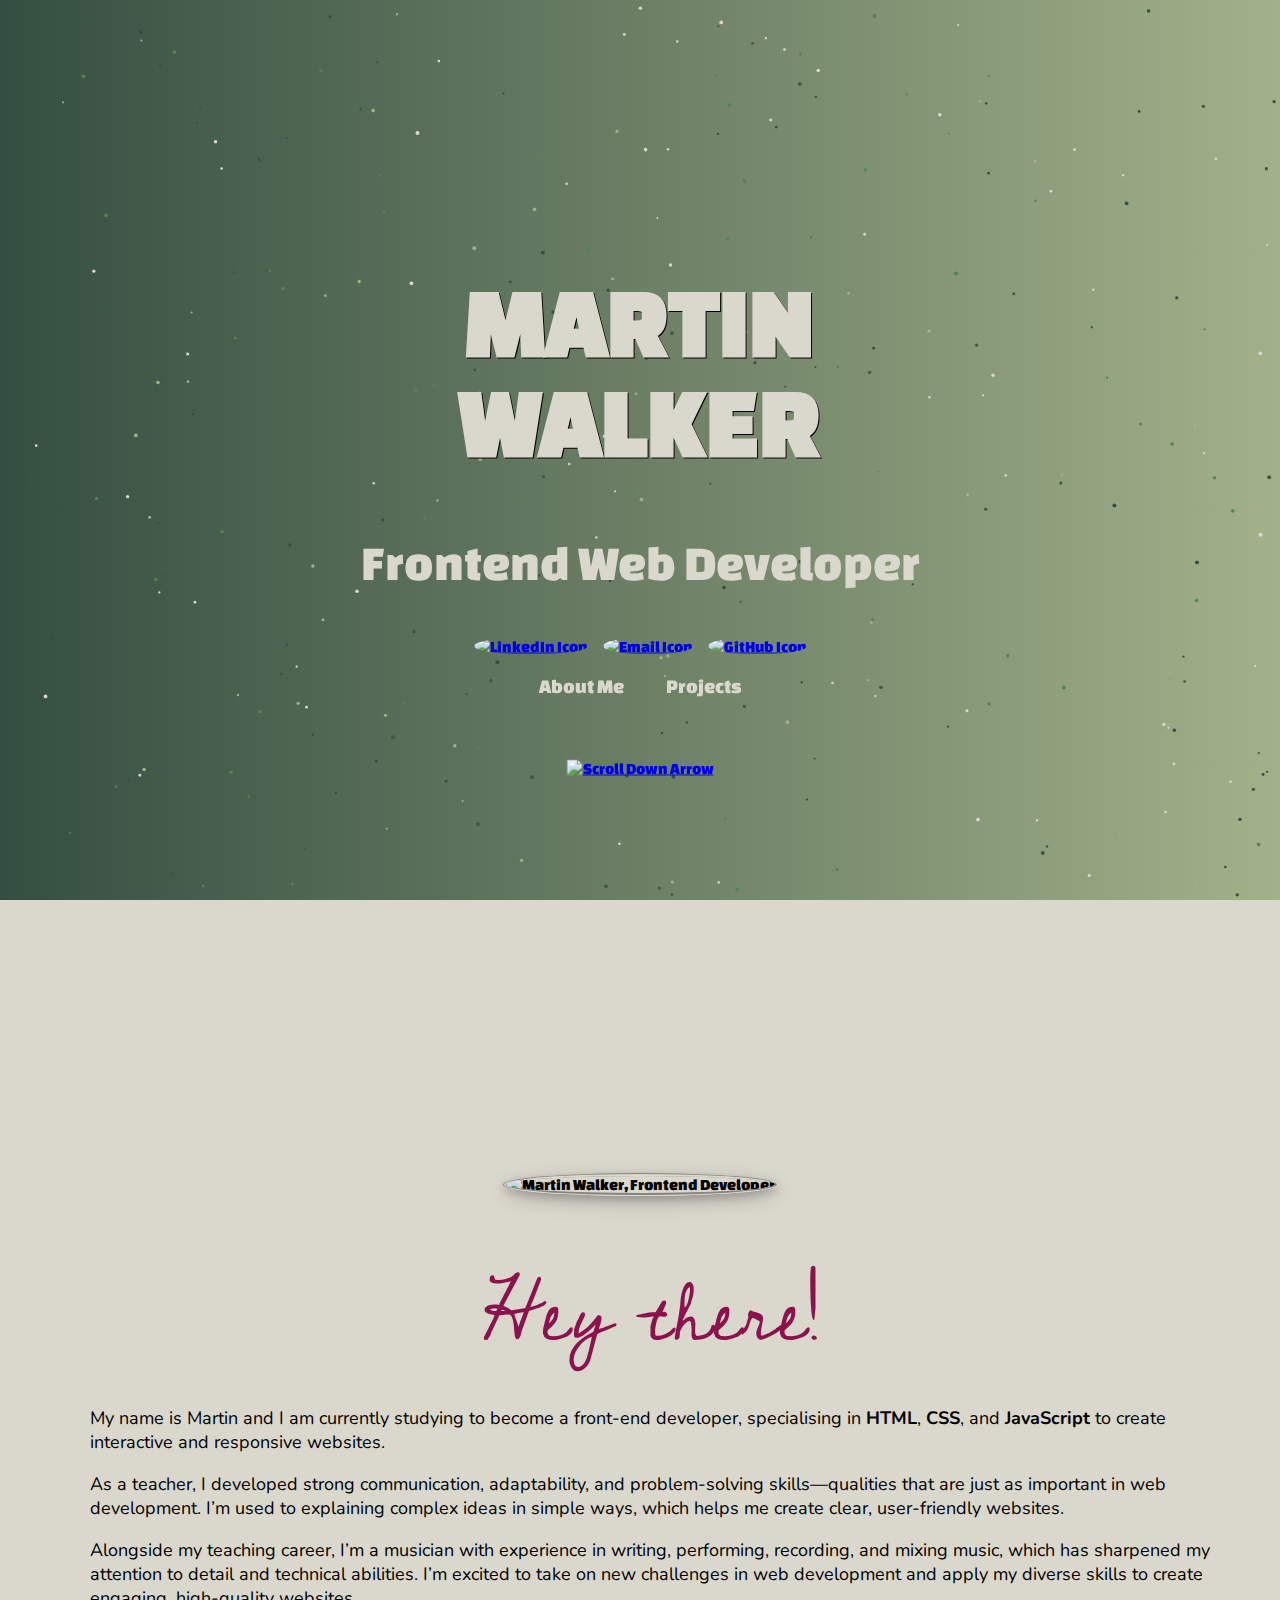
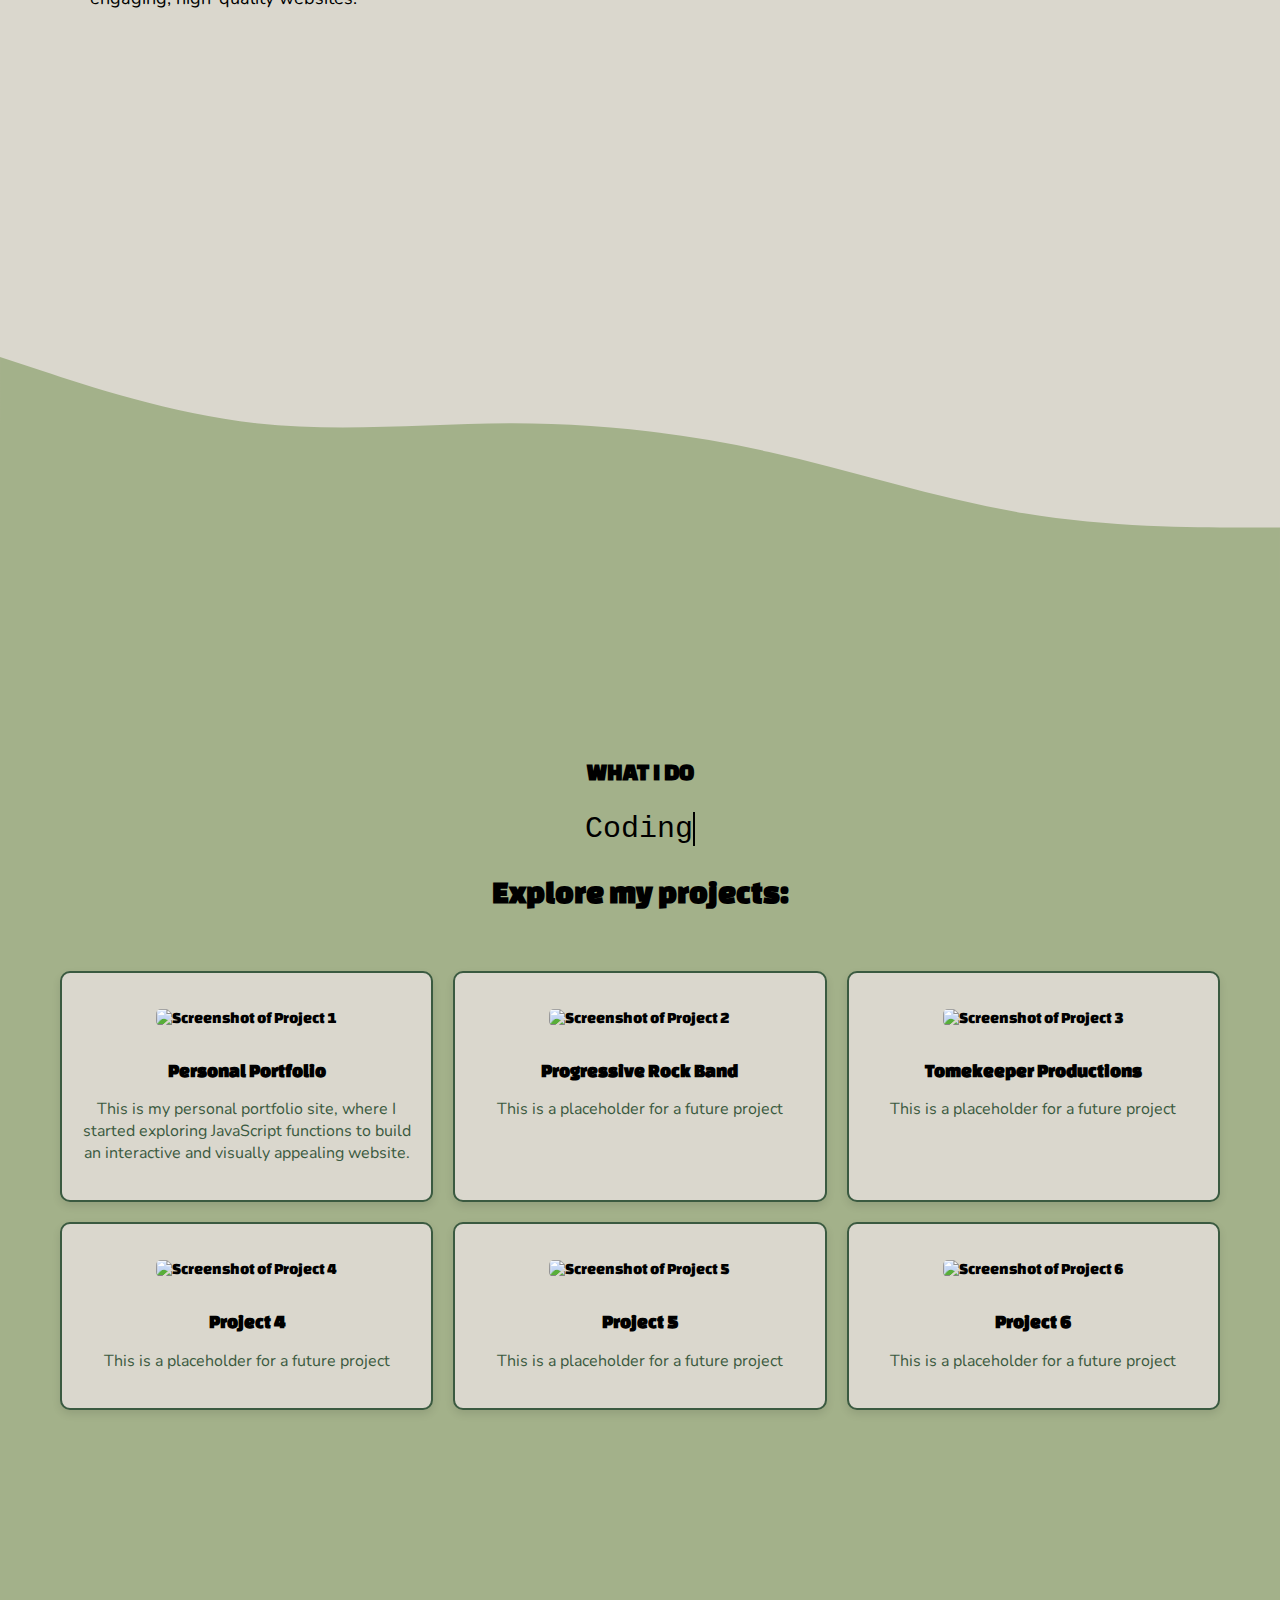
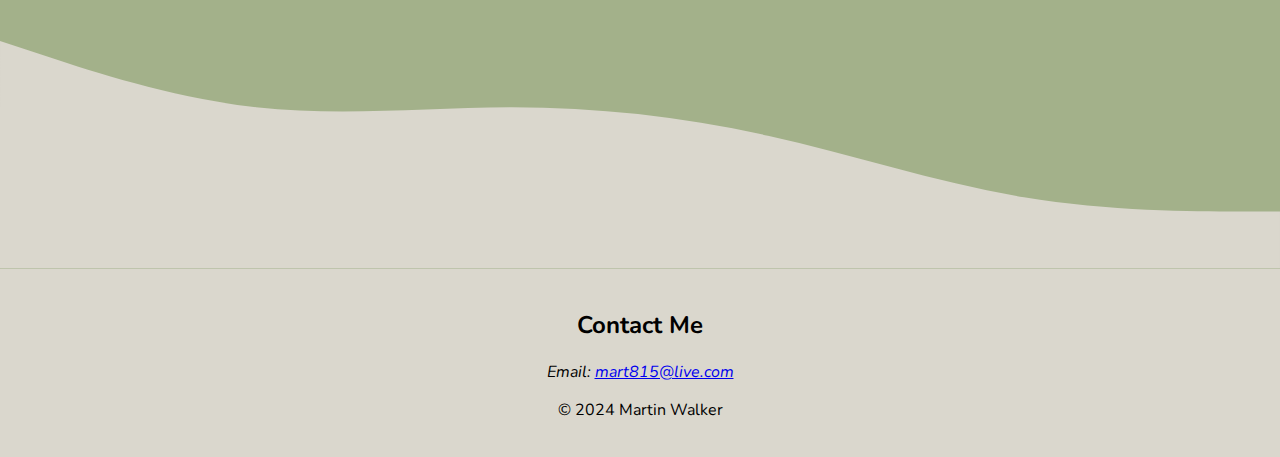
==== Portfolio2.html @ 0b98f85f "Add files via upload" ====
<!DOCTYPE html>
<html lang="en">

<head>
    <meta charset="UTF-8">
    <meta name="viewport" content="width=device-width, initial-scale=1.0"> 
    <link rel="preconnect" href="https://fonts.googleapis.com">
    <link rel="preconnect" href="https://fonts.gstatic.com" crossorigin>
    <link href="https://fonts.googleapis.com/css2?family=Changa+One:ital@0;1&display=swap" rel="stylesheet">
    <link href="https://fonts.googleapis.com/css2?family=Cedarville+Cursive&display=swap" rel="stylesheet">
    <link href="https://fonts.googleapis.com/css2?family=Nunito:ital,wght@0,200..1000;1,200..1000&display=swap" rel="stylesheet">
    <link rel="stylesheet" href="portfolio2.css">
    <title>Portfolio Project 1</title>
</head>

<body>
    
    <section>
        <canvas id="myCanvas" role="img" aria-label="Animated background canvas for visual effect."></canvas>
        <header class="header">
            <h1 class="site-title">MARTIN WALKER</h1>
            <p class="site-description">Frontend Web Developer</p>

            <nav aria-label="Social Media Links" class="header-icons">
                <a aria-label="My LinkedIn Profile" target="_blank" href="https://uk.linkedin.com/">
                    <img src="/Images2/linkedin-icon.png" alt="LinkedIn Icon" class="social-icon">
                </a>
                <a aria-label="My Email Address" href="mailto:mart815@live.com?subject=Inquiry%20About%20Front-End%20Development%20Services%20&body=Hello%20Martin,%20I%20would%20like%20to%20get%20in%20touch!" target="_blank">
                    <img src="/Images2/email-icon.png" alt="Email Icon" class="social-icon">
                </a>
                
                <a aria-label="My GitHub Profile" target="_blank" href="https://github.com/MartinWalker815">
                    <img src="Images2/github-icon.png" alt="GitHub Icon" class="social-icon">
                </a>
            </nav>

            <nav aria-label="Main Navigation" class="header-links">
                <a class="link" href="#about" data-scroll="">About Me</a>
                <a class="link" href="#projects" data-scroll="">Projects</a>
            </nav>

            <nav aria-label="Scroll Down">
                <a href="#about" class="scroll-down">
                    <img src="Images2/chevron-arrow.png" alt="Scroll Down Arrow">
                    <i class="chevron-down" aria-hidden="true"></i>
                </a>
            </nav>
        </header>
    </section>

    <main>
        <!-- About Section -->
        <section id="about">
            <div class="about-container">
                <h2 class="visually-hidden">About Me</h2>
                <img src="/Images2/profile1.JPG" alt="Martin Walker, Frontend Developer" class="about-image">
                <article class="about-text">
                    <h3 class="hey">Hey there!</h3>
                    <p>My name is Martin and I am currently studying to become a front-end developer, specialising in <b>HTML</b>, <b>CSS</b>, and <b>JavaScript</b> to create interactive and responsive websites.</p>
                    <p>As a teacher, I developed strong communication, adaptability, and problem-solving skills—qualities that are just as important in web development. I’m used to explaining complex ideas in simple ways, which helps me create clear, user-friendly websites.</p>
                    <p>Alongside my teaching career, I’m a musician with experience in writing, performing, recording, and mixing music, which has sharpened my attention to detail and technical abilities. I’m excited to take on new challenges in web development and apply my diverse skills to create engaging, high-quality websites.</p>
                </article>
            </div>
        </section>

        <!-- Divider 1 -->
        <div class="wave-divider1" aria-hidden="true">
            <svg viewBox="0 0 1440 320">
                <path class="wave-path1" d="M0,64L48,80C96,96,192,128,288,138.7C384,149,480,139,576,138.7C672,139,768,149,864,170.7C960,192,1056,224,1152,240C1248,256,1344,256,1392,256L1440,256L1440,320L1392,320C1344,320,1248,320,1152,320C1056,320,960,320,864,320C768,320,672,320,576,320C480,320,384,320,288,320C192,320,96,320,48,320L0,320Z"></path>
            </svg>
        </div>

        <!-- Projects Section -->
        <section id="projects">
            <header class="projects-container">
                <h2>WHAT I DO</h2>
            <div class="typewriter-container">
                <span class="typewriter" aria-live="polite"><span class="text"></span></span>
            </div>
                <h1 id="typing-title">Explore my projects:</h1>
            

            <div class="projects-container">
                <div class="grid-container">
                    <article class="grid-item">
                        <a href="https://www.github.com" aria-label="Project 1">
                            <figure>
                                <img src="Images2/project1.png" alt="Screenshot of Project 1" class="grid-image">
                                <figcaption class="grid-text" style="display: none;"><b>Personal Portfolio</b></figcaption> 
                            </figure>
                            <h3 class="grid-heading">Personal Portfolio</h3> 
                            <p class="grid-description">This is my personal portfolio site, where I started exploring JavaScript functions to build an interactive and visually appealing website.</p>
                        </a>
                    </article>
        
                    <article class="grid-item">
                        <a href="https://www.gloomisokay.com" aria-label="Project 2">
                            <figure>
                                <img src="Images2/project2.png" alt="Screenshot of Project 2" class="grid-image">
                                <figcaption class="grid-text" style="display: none;"><b>Progressive Rock Band</b></figcaption> 
                            </figure>
                            <h3 class="grid-heading">Progressive Rock Band</h3> 
                            <p class="grid-description">This is a placeholder for a future project</p>
                        </a>
                    </article>
        
                    <article class="grid-item">
                        <a href="https://www.tomekeeperproductions.com/" aria-label="Project 3">
                            <figure>
                                <img src="Images2/project3.png" alt="Screenshot of Project 3" class="grid-image">
                                <figcaption class="grid-text" style="display: none;"><b>Tomekeeper Productions</b></figcaption> 
                            </figure>
                            <h3 class="grid-heading">Tomekeeper Productions</h3> 
                            <p class="grid-description">This is a placeholder for a future project</p>
                        </a>
                    </article>
        
                    <article class="grid-item">
                        <a href="https://www.github.com" aria-label="Project 4">
                            <figure>
                                <img src="Images2/project4.jpg" alt="Screenshot of Project 4" class="grid-image">
                                <figcaption class="grid-text" style="display: none;"><b>Project 4</b></figcaption> 
                            </figure>
                            <h3 class="grid-heading">Project 4</h3> 
                            <p class="grid-description">This is a placeholder for a future project</p>
                        </a>
                    </article>
        
                    <article class="grid-item">
                        <a href="https://www.github.com" aria-label="Project 5">
                            <figure>
                                <img src="Images2/project5.jpg" alt="Screenshot of Project 5" class="grid-image">
                                <figcaption class="grid-text" style="display: none;"><b>Project 5</b></figcaption> 
                            </figure>
                            <h3 class="grid-heading">Project 5</h3> 
                            <p class="grid-description">This is a placeholder for a future project</p>
                        </a>
                    </article>
        
                    <article class="grid-item">
                        <a href="https://www.github.com" aria-label="Project 6">
                            <figure>
                                <img src="Images2/project6.jpg" alt="Screenshot of Project 6" class="grid-image">
                                <figcaption class="grid-text" style="display: none;"><b>Project 6</b></figcaption> 
                            </figure>
                            <h3 class="grid-heading">Project 6</h3> 
                            <p class="grid-description">This is a placeholder for a future project</p>
                        </a>
                    </article>
                </div>
            </div>
            </header>
        </section>



        <!-- Divider 2 -->
        <div class="wave-divider2" aria-hidden="true">
            <svg viewBox="0 0 1440 320">
                <path class="wave-path2" d="M0,64L48,80C96,96,192,128,288,138.7C384,149,480,139,576,138.7C672,139,768,149,864,170.7C960,192,1056,224,1152,240C1248,256,1344,256,1392,256L1440,256L1440,320L1392,320C1344,320,1248,320,1152,320C1056,320,960,320,864,320C768,320,672,320,576,320C480,320,384,320,288,320C192,320,96,320,48,320L0,320Z"></path>
            </svg>
        </div>
    </main>

    <footer>
        <h2>Contact Me</h2>
    <address>
        <p>Email: <a href="mailto:mart815@live.com">mart815@live.com</a></p>
    </address>
        <p>&copy; 2024 Martin Walker</p>
    </footer>

    <script src="portfolio2.js"></script>
</body>
</html>
---- portfolio2.css ----
:root {
      /* Widths */
    --desktop-width: 1440px;
    --mobile-width: 375px;
    overflow-x: hidden;
    

      /* Colors */
    --dark-green: #344e41;
    --medium-green: #3a5a40;
    --light-green: #588157;
    --lighter-green: #a3b18a;
    --off-white: #dad7cd;
    
    box-sizing: border-box;
}


html {
    font-family: Changa One, sans-serif; 
    scroll-behavior: smooth;
}

section {
    position: relative; 
    z-index: 2;         
    height: 100vh;      
    display: flex;
    align-items: center;
    justify-content: center;
    text-align: center;
    margin: 0;
    padding: 0;
}

canvas {
    position: absolute;
    top: 0;
    left: 0;
    width: 100vw;
    height: 100vh;
    background-image: linear-gradient(to right, #344e41, #a3b18a);
    z-index: 1;
}


body {
    margin: 0;
    padding: 0;
}

/* Header */ 

.header {
    position: absolute;
    top: 50%;
    left: 50%;
    transform: translate(-50%, -50%);
    color: var(--off-white);
    z-index: 2;
    text-align: center;
}

.header .site-title {
    font-size: 100px;
    display: block;
    line-height: 1;
    text-shadow: 1px 1px black;
}

.header .site-description {
    font-size: 50px;
    display: block;
    line-height: 1;
    margin-top: 10px;
}

/* Header Icons */ 
.header-icons {
    margin-top: 30px;
    margin-bottom: 20px; 
    display: flex;
    justify-content: center; 
    gap: 15px; 
    z-index: 2;  
    position: relative;  
}


.social-icon {
    width: 40px;
    height: 40px;
    border-radius: 50%;
    transition: transform 0.3s ease;
}

.social-icon:hover {
    transform: scale(1.5);
    filter: brightness(2.0);
}


/* Header Links */
.header-links .link {
    color: var(--off-white);
    text-decoration: none;
    font-size: 20px;
    margin: 20px;
    margin-bottom: 100px;
}

.header-links :hover {
    text-decoration: underline;
}

/* arrow */

.scroll-down {
    position: absolute;
    z-index: 3;
    bottom: -80px;
    left: 50%;
    transform: translateX(-50%);
    cursor: pointer;
    animation: pulseOpacity 1.3s infinite;
}

@keyframes pulseOpacity {
    0%, 100% {
        opacity: 1;
    }
    50% {
        opacity: 0.6;
    }
}

.scroll-down img {
    width: 50px;
    height: auto;
}


/* About Me Section */

#about {
    background-color: var(--off-white);
    display: flex;
    justify-content: center;
    align-items: center;
    height: auto;
    min-height: 100vh;
    overflow: auto;
    padding: 50px 20px;
}


.about-image {
    max-width: 50%; 
    height: 200px;
    border-radius: 50%;
    border-style: groove;
    border-color:var(--off-white);
    margin-top: 0px;
    box-shadow: 0 4px 8px 0 rgba(0, 0, 0, 0.2), 0 6px 20px 0 rgba(0, 0, 0, 0.19);
    transition: transform 0.4s ease, filter 0.4s ease, box-shadow 0.4s ease;
    transform-style: preserve-3d; 
}

.about-container {
    perspective: 1000px;
}

.about-image:hover {
    transform: rotateY(10deg) rotateX(10deg);
    filter: brightness(2.2) contrast(1.2) saturate(0%); 
    box-shadow: 0 15px 25px rgba(0, 0, 0, 0.2); 
}


.about-text {
    max-width: 100%;
    text-align: left;
    margin-left: 20px;
    font-family: nunito, sans-serif;
    padding: 0 50px;
    font-size: 18px;
    position: relative;
}


.hey {
    font-family: "Cedarville Cursive", cursive;
    color: #8d114d;
    font-size: 80px;
    font-weight: normal;
    line-height: 80px;
    letter-spacing: 1px;
    text-transform: none;
    text-align: center;
    margin-bottom: 50px;
}

.visually-hidden {
    position: absolute;
    width: 1px;
    height: 1px;
    margin: -1px;
    padding: 0;
    overflow: hidden;
    clip: rect(0, 0, 0, 0);
    border: 0;
}

/* Dividers */

.wave-divider1 {
    background-color: var(--off-white);
    position: relative;
    width: 100%;
    height: auto;
    overflow: hidden;
}

.wave-path1 {
    animation: moveWave 4s ease-in-out infinite alternate;
    fill:#a3b18a;
}

@keyframes moveWave {
    0% {
        transform: translateY(0);
    }
    100% {
        transform: translateY(50px);
    }
}

svg {
    display: block;
    margin: 0;
    padding: 0;
    width: 100%;
    height: auto;
}

.wave-divider2 {
    background-color: var(--lighter-green);
    position: relative;
    width: 100%;
    height: auto;
    overflow: hidden;
}

.wave-path2 {
    animation: moveWave 4s ease-in-out infinite alternate;
    fill: var(--off-white);
}

/* Projects Section */
#projects {
    background-color: var(--lighter-green);
    display: flex;
    justify-content: center;
    align-items: center;
    height: auto;
    min-height: 100vh;
    overflow: auto;
    padding: 50px 20px;
}

.projects-container {
    max-width: 1200px;
    padding: 20px;
    text-align: center;
}

.grid-container {
    display: grid;
    grid-template-columns: repeat(3, 1fr);
    grid-gap: 20px;
    margin-top: 20px;
}

.grid-item {
    display: flex;
    flex-direction: column;
    align-items: center;
    justify-content: flex-start;
    text-align: center;
    background-color: var(--off-white);
    border: 2px solid var(--medium-green);
    box-shadow: 0 4px 8px rgba(0, 0, 0, 0.1);
    border-radius: 10px;
    transition: transform 0.3s ease, box-shadow 0.3s ease;
    text-decoration: none;
    padding: 20px;
    color: inherit;
    position: relative; 
    overflow: hidden;
}

.grid-item a {
    text-decoration: none;
    color: inherit;
}

.grid-item:hover {
    transform: scale(1.05);
    background-color: whitesmoke;
    box-shadow: 0 8px 16px rgba(0, 0, 0, 0.2);
}

.grid-image {
    width: 100%; 
    height: auto; 
    max-height: 250px;
    object-fit: cover;
    margin-bottom: 15px;
    border-radius: 5px;
    flex-shrink: 0;
}


.grid-text {
    font-family: "Nunito", sans-serif;
    font-size: 18px;
    color: var(--dark-green);
    text-decoration: none;
    margin-top: auto; 
}

.grid-description {

    transition: opacity 0.3s ease, visibility 0.3s ease;
    font-size: 16px;
    font-family: "Nunito", sans-serif;
    text-decoration: none;
    color: var(--medium-green);
    margin-top: 10px;
}

.grid-item:hover .grid-image {
    transform: scale(1.05);
    transition: transform 0.5s ease, box-shadow 0.3s ease;
}

/* Typewriter */
.typewriter {
    font-family: monospace;
    font-size: 30px;
    display: inline-block;
    white-space: nowrap;
    overflow: hidden;
    border-right: 2px solid;
    animation: blinkCursor 0.8s steps(1) infinite;
}

.typewriter-container {
    width: 100%;
    height: 50px;
    display: flex;
    align-items: center; 
    justify-content: center; 
    overflow: hidden; 
    white-space: nowrap; 
}


/* Footer */

footer {
    position: static;
    font-family: nunito, sans-serif;
    width: 100%;
    padding: 20px 0;
    background-color: var(--off-white);
    color: black;
    text-align: center;
}


/* Mobile (up to 768px) */
@media (max-width: 768px) {

    .header .site-title {
        font-size: 50px;
    }

    .header .site-description {
        font-size: 30px; 
    }


    .header-icons .social-icon {
        width: 30px;
        height: 30px;
    }

    .about-image {
        max-width: 80%;
        height: auto;
        margin-top: 30px;
    }

    .about-text {
        padding: 0 20px;
        font-size: 16px; 
    }

    .hey {
        font-size: 50px;
        line-height: 50px;
        margin-bottom: 30px;
    }

    footer {
        padding: 10px 0;
        font-size: 14px;
    }
}

/* Smaller Screens */
@media (max-width: 768px) {
    .grid-container {
        grid-template-columns: 1fr 1fr;
    }
}

@media (max-width: 480px) {
    .grid-container {
        grid-template-columns: 1fr;
    }
}
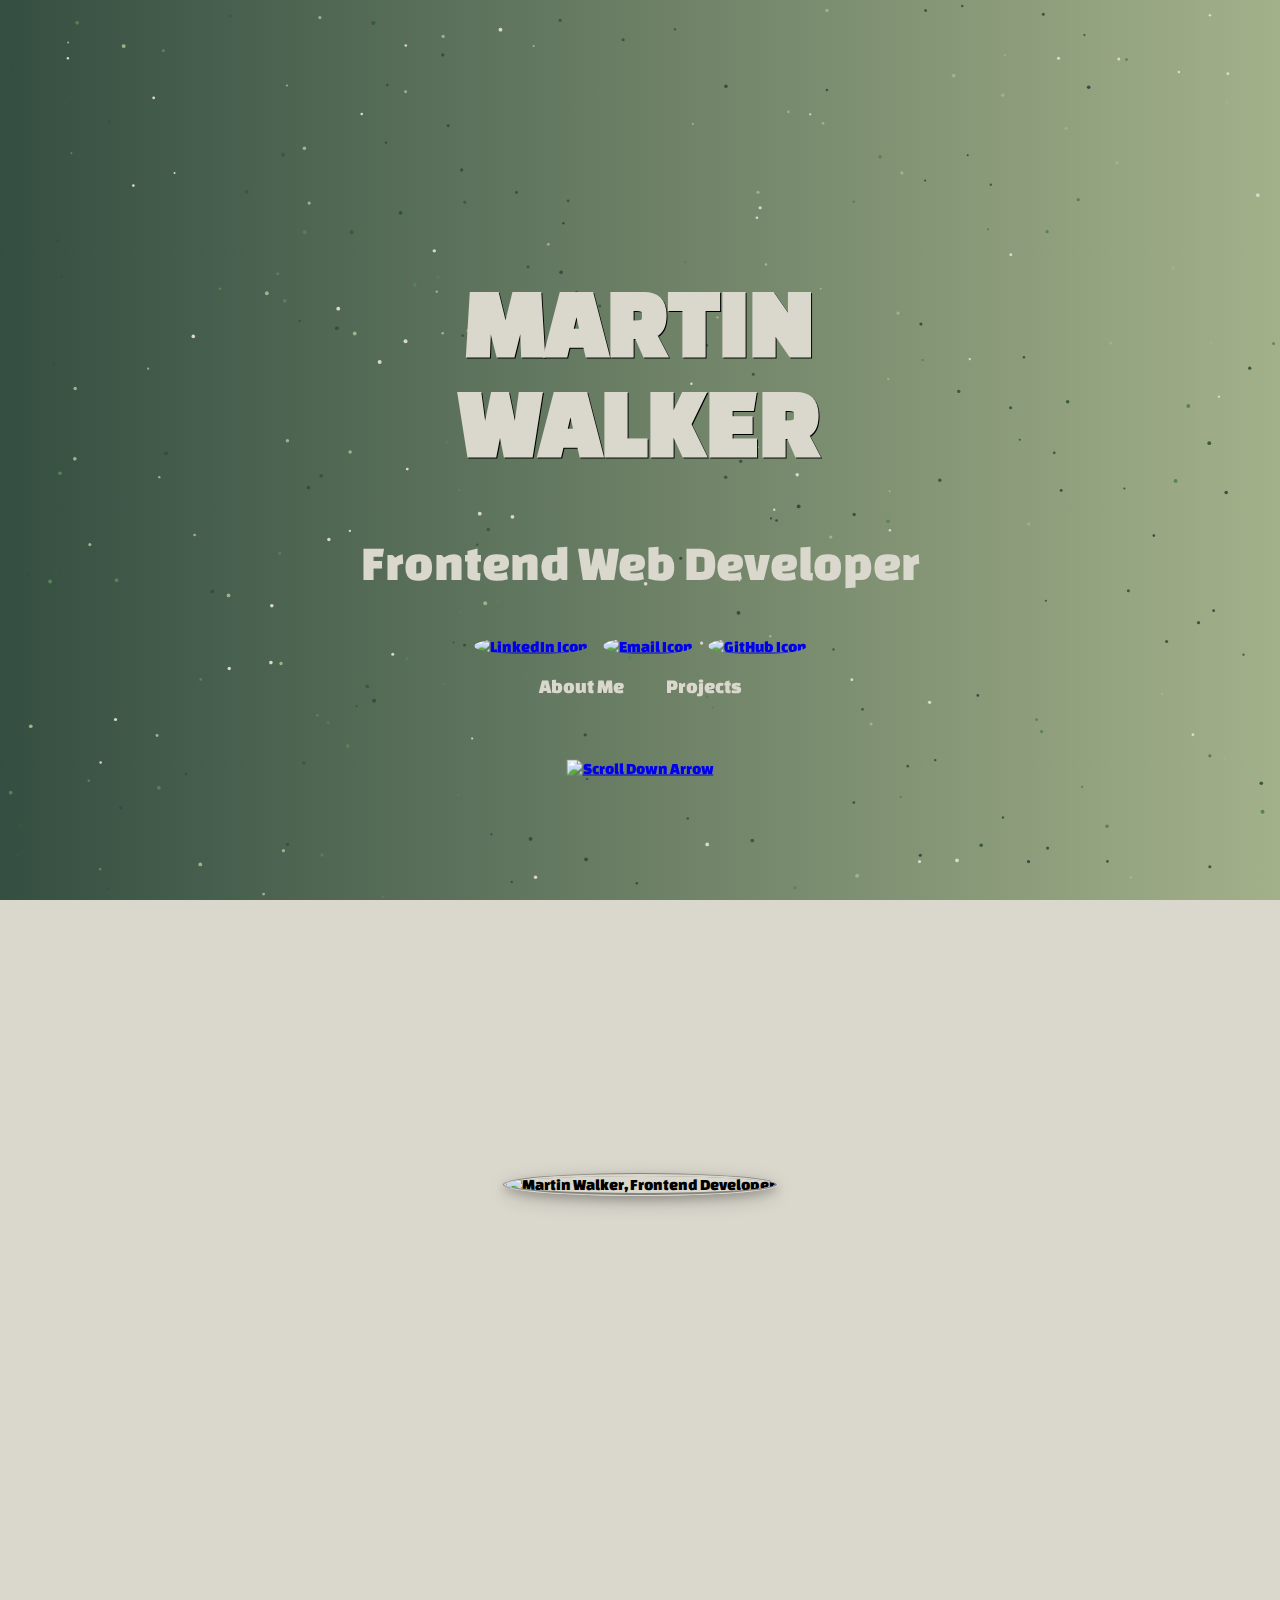
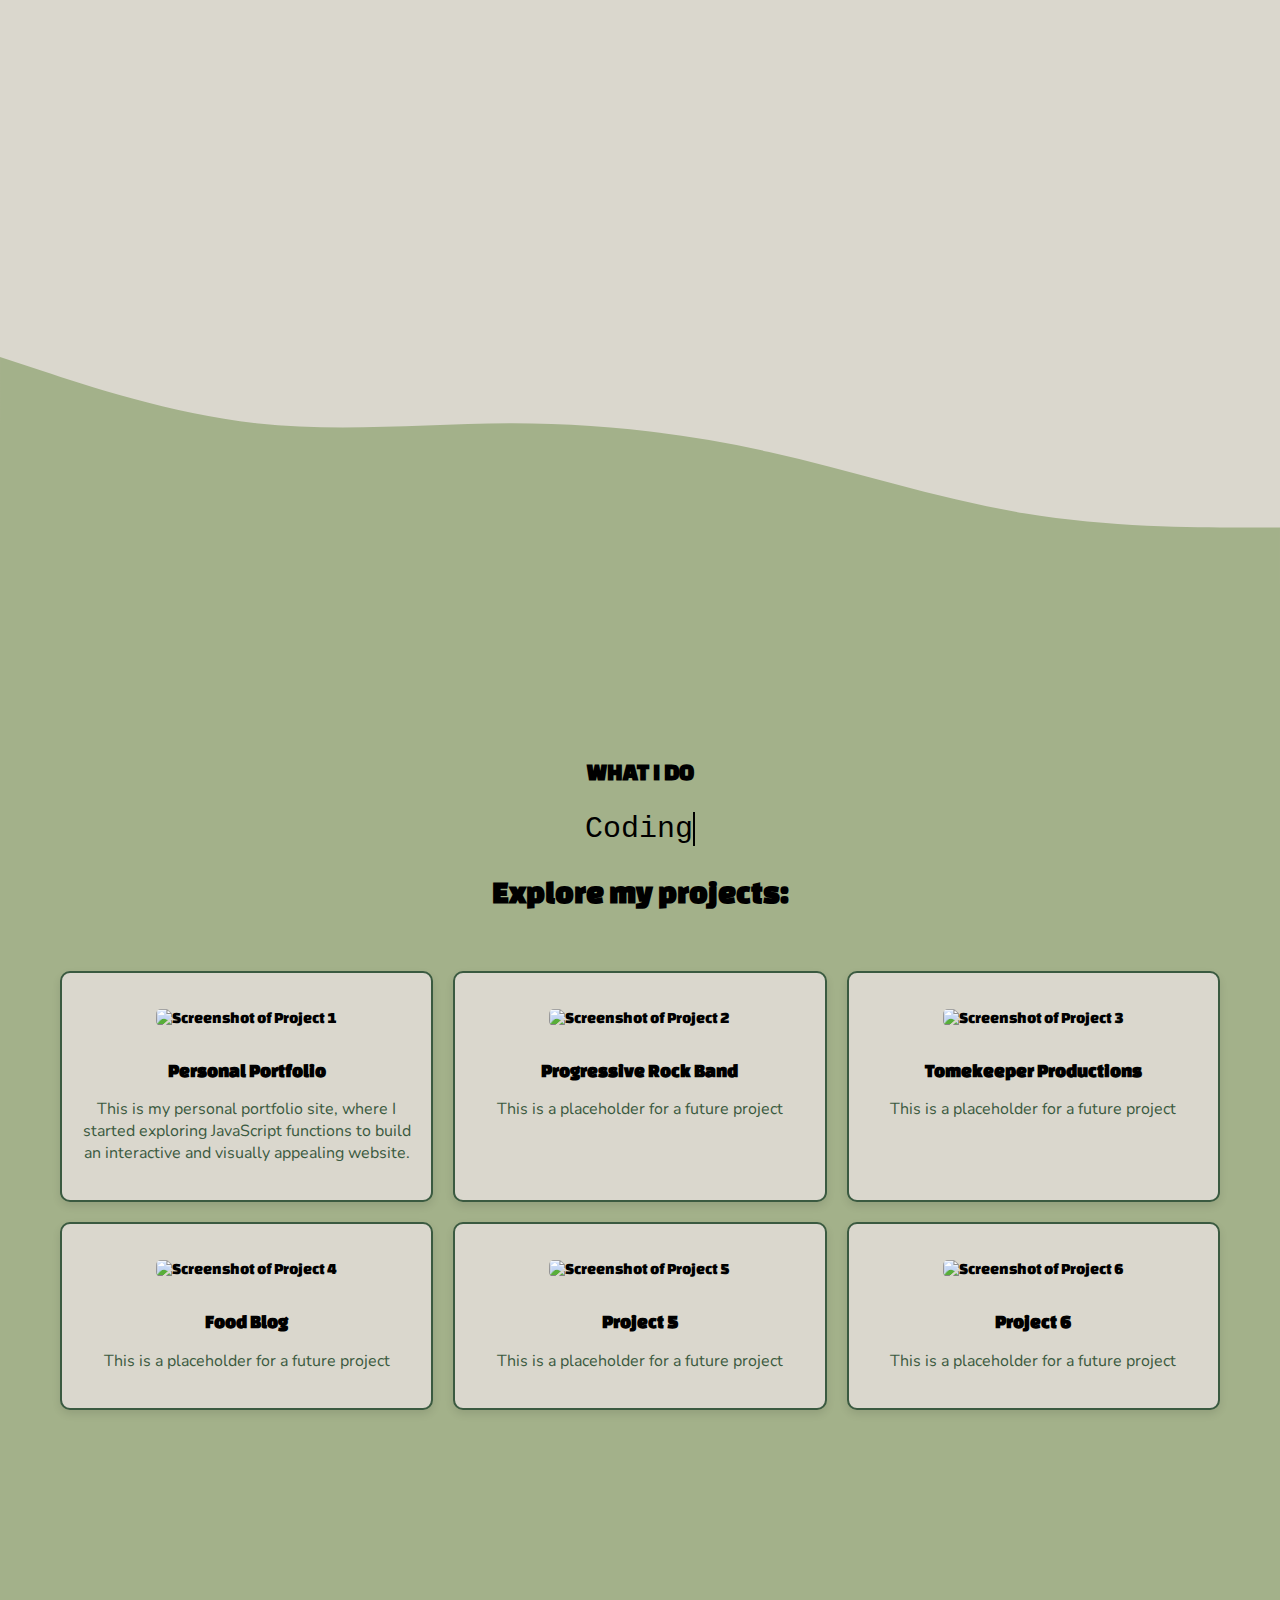
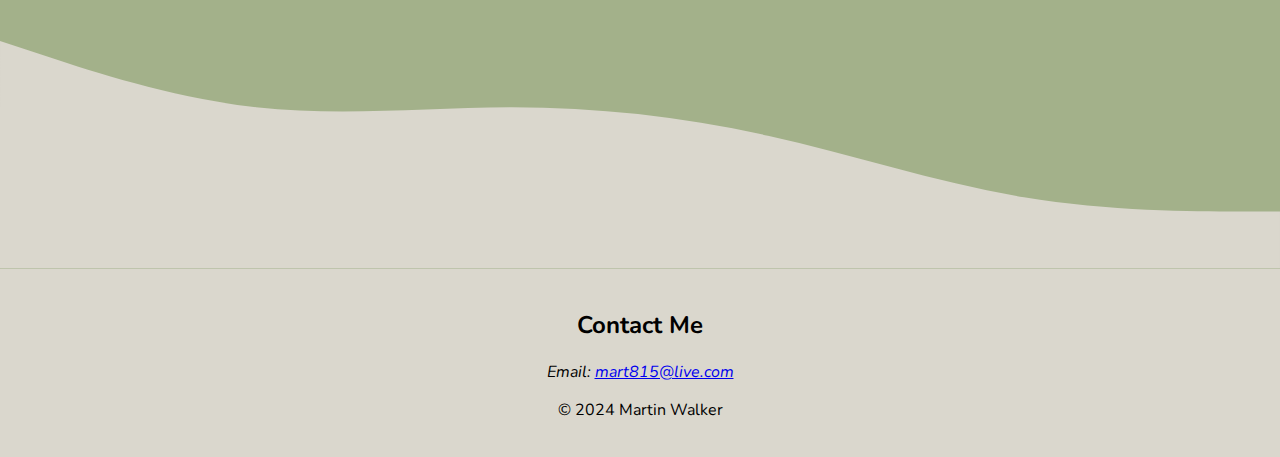
==== commit 2bd7d50f: "Added a new project placeholder image" ====
--- a/Portfolio2.html
+++ b/Portfolio2.html
@@ -118,10 +118,10 @@
                     <article class="grid-item">
                         <a href="https://www.github.com" aria-label="Project 4">
                             <figure>
-                                <img src="Images2/project4.jpg" alt="Screenshot of Project 4" class="grid-image">
+                                <img src="Images2/project4.png" alt="Screenshot of Project 4" class="grid-image">
                                 <figcaption class="grid-text" style="display: none;"><b>Project 4</b></figcaption> 
                             </figure>
-                            <h3 class="grid-heading">Project 4</h3> 
+                            <h3 class="grid-heading">Food Blog</h3> 
                             <p class="grid-description">This is a placeholder for a future project</p>
                         </a>
                     </article>
@@ -129,7 +129,7 @@
                     <article class="grid-item">
                         <a href="https://www.github.com" aria-label="Project 5">
                             <figure>
-                                <img src="Images2/project5.jpg" alt="Screenshot of Project 5" class="grid-image">
+                                <img src="Images2/project5.png" alt="Screenshot of Project 5" class="grid-image">
                                 <figcaption class="grid-text" style="display: none;"><b>Project 5</b></figcaption> 
                             </figure>
                             <h3 class="grid-heading">Project 5</h3> 
@@ -140,7 +140,7 @@
                     <article class="grid-item">
                         <a href="https://www.github.com" aria-label="Project 6">
                             <figure>
-                                <img src="Images2/project6.jpg" alt="Screenshot of Project 6" class="grid-image">
+                                <img src="Images2/project6.png" alt="Screenshot of Project 6" class="grid-image">
                                 <figcaption class="grid-text" style="display: none;"><b>Project 6</b></figcaption> 
                             </figure>
                             <h3 class="grid-heading">Project 6</h3> 
--- a/portfolio2.css
+++ b/portfolio2.css
@@ -185,8 +185,15 @@
     padding: 0 50px;
     font-size: 18px;
     position: relative;
-}
-
+    opacity: 0;
+    transform: translateY(20px);
+    transition: opacity 1.6s ease, transform 1.6s ease;
+}
+
+.about-text.in-view {
+    opacity: 1;
+    transform: translateY(0);
+}
 
 .hey {
     font-family: "Cedarville Cursive", cursive;
